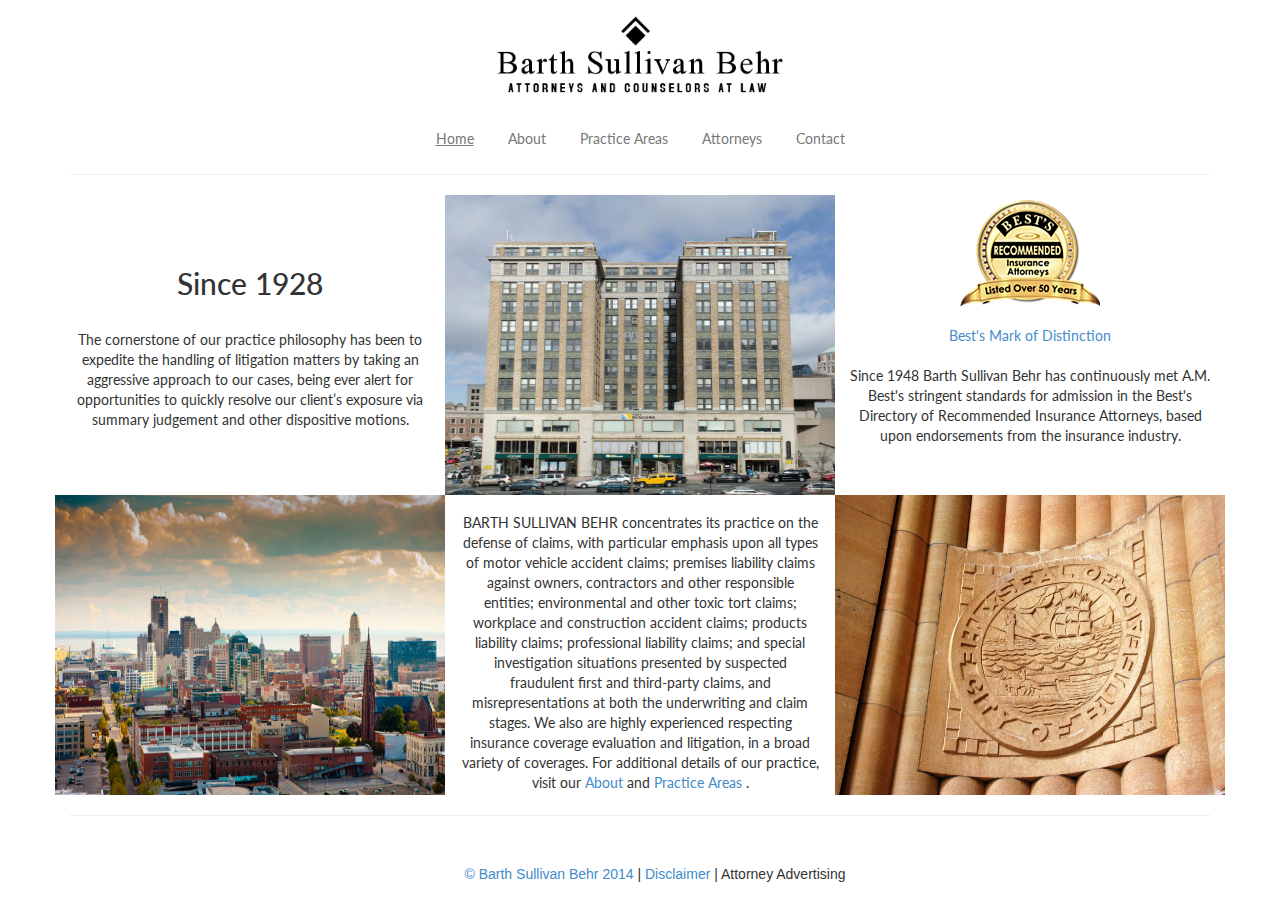
==== index.html @ 07346969 "holy smokes this is some bad stuff" ====
<!DOCTYPE html>

<html lang="en">

<head>

  <meta name="generator" content="HTML Tidy for HTML5 (experimental) for Windows https://github.com/w3c/tidy-html5/tree/c63cc39"
  />

  <meta charset="utf-8" />

  <meta http-equiv="X-UA-Compatible" content="IE=edge" />

  <meta name="viewport" content="width=device-width, initial-scale=1" />

  <meta name="description" content="" />

  <meta name="author" content="" />

  <link href='http://fonts.googleapis.com/css?family=Lato' rel='stylesheet' type='text/css' />

  <link rel="shortcut icon" href="favicon.ico" />

  <title>Barth Sullivan Behr</title>

  <!-- Bootstrap core CSS -->

  <link href="css/bootstrap.min.css" rel="stylesheet" />

  <!-- Custom styles for this template -->

  <link href="style.css" rel="stylesheet" />

  <!-- HTML5 shim and Respond.js IE8 support of HTML5 elements and media queries -->

  <!--[if lt IE 9]>

      <script src="https://oss.maxcdn.com/html5shiv/3.7.2/html5shiv.min.js"></script>

      <script src="https://oss.maxcdn.com/respond/1.4.2/respond.min.js"></script>

    <![endif]-->

</head>

<body>

  <div class="container">
    <nav class="navbar navbar-default" role="navigation">
      <!-- Brand and toggle get grouped for better mobile display -->
      <div class="navbar-brand">
        <a href="http://barthbehr.com/index.html"><img class="imagess" src="imgs/logo-no-address4.png" /></a>
      </div>
      <div class="navbar-header">
        <button type="button" class="navbar-toggle" data-toggle="collapse" data-target=".navbar-ex1-collapse">
            <span class="sr-only">Toggle navigation</span>
            <span class="icon-bar"></span>
            <span class="icon-bar"></span>
            <span class="icon-bar"></span>
          </button>
      </div>

      <!-- Collect the nav links, forms, and other content for toggling -->
      <div class="collapse navbar-collapse navbar-ex1-collapse">
        <ul class="nav navbar-nav">
          <li>
            <a class="active" href="index.html">Home</a>
          </li>
          <li>
            <a href="about.html">About</a>
          </li>
          <li>
            <a href="practiceareas.html">Practice Areas</a>
          </li>
          <li>
            <a href="attorneys.html">Attorneys</a>
          </li>
          <li>
            <a href="contact.html">Contact</a>
          </li>

        </ul>
      </div>
      <!-- /.navbar-collapse -->
    </nav>


  </div>

  <!-- Main jumbotron for a primary marketing message or call to action -->

  <div class="container">

    <div class="row text-center">

      <div id="inherit" class="col-md-4 ">

        <div id="gridtext">

          <h2>Since 1928</h2>

          <br>

          <p>

            The cornerstone of our practice philosophy has been to expedite the handling of litigation matters by taking an aggressive
            approach to our cases, being ever alert for opportunities to quickly resolve our client’s exposure via summary
            judgement and other dispositive motions.</p>

        </div>

      </div>

      <div id="gridimg" class="col-md-4">

      </div>

      <div id="inherit" class="col-md-4 ">

        <a href="http://www3.ambest.com/DPSDirectorySearch/CompanyDisplay.aspx?dpid=15029&amp;nid=1">

          <img id="imgbest" src="imgs/best.png" />

        </a>

        <p>

          <br />

          <a href="http://www3.ambest.com/DPSDirectorySearch/CompanyDisplay.aspx?dpid=15029&amp;nid=1">Best&#39;s Mark of

        Distinction</a>

          <br />

          <br />Since 1948 Barth Sullivan Behr has continuously met A.M. Best&#39;s stringent standards for admission in
          the Best&#39;s Directory of Recommended Insurance Attorneys, based upon endorsements from the insurance industry.</p>

      </div>









    </div>

    <div class="row text-center">



      <div id="gridimg3" class="col-md-4 ">



      </div>

      <div id="inherit" class="col-md-4 ">

        <div id="gridtext1">

          <p>BARTH SULLIVAN BEHR concentrates its practice on the defense of claims, with particular emphasis upon all types
            of motor vehicle accident claims; premises liability claims against owners, contractors and other responsible
            entities; environmental and other toxic tort claims; workplace and construction accident claims; products liability
            claims; professional liability claims; and special investigation situations presented by suspected fraudulent
            first and third-party claims, and misrepresentations at both the underwriting and claim stages. We also are highly
            experienced respecting insurance coverage evaluation and litigation, in a broad variety of coverages. For additional
            details of our practice, visit our <a href="about.html">About</a> and <a href="practiceareas.html">Practice Areas</a>            .</p>

        </div>

      </div>

      <div id="gridimg2" class="col-md-4"></div>

    </div>

    <hr />





    <footer>

      <div class="container">



        <p id="copy"> <a href="http://barthbehr.com/"> &copy; Barth Sullivan Behr 2014 </a> | <a href="disclaimer.html"> Disclaimer </a>|
          Attorney Advertising</p>

      </div>

    </footer>

  </div>

  <!-- /container -->

  <!-- Bootstrap core JavaScript

    ================================================== -->

  <!-- Placed at the end of the document so the pages load faster -->

  <script src="https://ajax.googleapis.com/ajax/libs/jquery/1.11.1/jquery.min.js"></script>

  <script src="js/bootstrap.min.js"></script>
</body>

</html>
---- style.css ----
/* Move down content because we have a fixed navbar that is 50px tall */

body {
  padding-bottom: 20px;
  font-family: 'Lato', sans-serif;
}

#padding-top {
  margin-top: 40px;
  height: 40px;
}

#space {
  margin-bottom: 40px;
}

.headshot {
  width: 100%;
  margin-top: 17px;
  padding-top: 10px;
}

#sum41 {
  margin-left: 15px;
}

#minheight {
  min-height: 230px;
}

#gridtext {
  margin-top: 20%;
}

#gridtext1 {
  margin-top: 5%;
}

#gridimg {
  height: 300px;
  background-image: url(imgs/build3.gif);
  background-size: 100% 100%;
}

#gridimg2 {
  height: 300px;
  background-image: url(imgs/2.JPG);
  background-size: 100% 100%;
}

#gridimg3 {
  height: 300px;
  background-image: url(imgs/skyline.jpg);
  background-size: 100% 100%;
}

#inherit {
  height: 300px;
  max-height: 300px;
}

#row {
  text-align: center;
}

#splashimg {
  display: table;
  height: 100%;
  /* For at least Firefox */
  width: 100%;
  min-height: 55em;
  background: url(imgs/build3.gif) no-repeat center;
  margin-top: -20px;
  margin-left: auto;
  margin-right: auto;
}

.site-wrapper-inner {
  display: table-cell;
  vertical-align: top;
}

.cover-container {
  margin-right: auto;
  margin-left: auto;
}

.cover {
  padding: 0 20px;
}

.cover .btn-lg {
  padding: 10px 20px;
  font-weight: bold;
}


/* Padding for spacing */

.inner {
  padding: 30px;
}

.backer {
  background-color: #fff;
  opacity: .4;
}

.navbar {
  background: #fff;
}

.navbar-toggle {}

.menubar {
  float: right;
  padding-top: 6em;
  padding-right: 5em;
}

.active {
  background-color: #fff;
  text-decoration: underline;
}

.nav.nav-pills a {
  color: #000;
}

.nav.nav-pils a:active {}

.nav.nav-pills li.active a:hover {
  background-color: #eee;
}

.fullcontact {
  clear: both;
}

#office {
  padding-top: 20px;
}

#contact {
  padding-top: 30px;
}

#imgbest {
  padding-top: 5px;
}

#copy {
  text-align: center;
  padding-top: 2em;
  font-family: Arial, "Helvetica Neue", Helvetica, sans-serif;
}

.jumbotron {
  height: 29em;
}

.jumbotron h1 {
  margin-top: 10%;
}

.grayout {
  opacity: 0.2;
  filter: alpha(opacity=40);
  /* msie */
  padding: .2em;
}

.grayout:hover {
  opacity: 1;
  filter: none;
  /* msie */
}

#wall {
  display: block;
  margin-left: auto;
  margin-right: auto;
  width: 400px;
}


/*accordian*/

.panel-group {
  margin-top: 30px;
}

.panel-heading a:after {
  font-family: 'Glyphicons Halflings';
  content: "\e114";
  float: right;
  color: grey;
}

.panel-heading a.collapsed:after {
  content: "\e080";
}

.navbar-brand {
  float: none;
  height: 75%;
}

.imagess {
  display: block;
  margin-left: auto;
  margin-right: auto;
  width: 300px;
}

.collapse.navbar-collapse.navbar-ex1-collapse {
  margin: auto;
  width: 90%;
}

.navbar-nav {
  margin: auto;
  float: none;
  text-align: center;
}

.nav>li {
  display: inline-block;
}

.navbar-nav>li {
  float: none;
}

.navbar {
  border: none;
  border-bottom: 1px solid #eee;
  padding-bottom: 10px;
}


/*MOBILE*/

@media(max-width:800px) {
  .navbar-toggle {
    float: none;
    margin: auto;
  }
  body {
    padding-top: 0px;
  }
  .navbar-header {
    float: none;
  }
  .container>.navbar-header {
    display: block;
    margin-left: auto;
    margin-right: auto;
  }
  .navbar {
    position: relative;
    background: #fff;
    margin: 0;
  }
  .navbar-brand {
    position: relative;
    float: none;
    margin: auto;
  }
  .navbar-brand img {
    position: relative;
    width: 250px;
    padding-bottom: 30px;
    margin-left: auto;
    margin-right: auto;
    display: block;
  }
  .menubar {
    position: relative;
    padding-top: 0em;
    padding-right: 0em;
    width: 100%;
  }
  .nav {
    display: block;
    margin-left: auto;
    margin-right: auto;
  }
  .nav>li>a {
    padding: 6px 0px 6px 5px;
  }
}
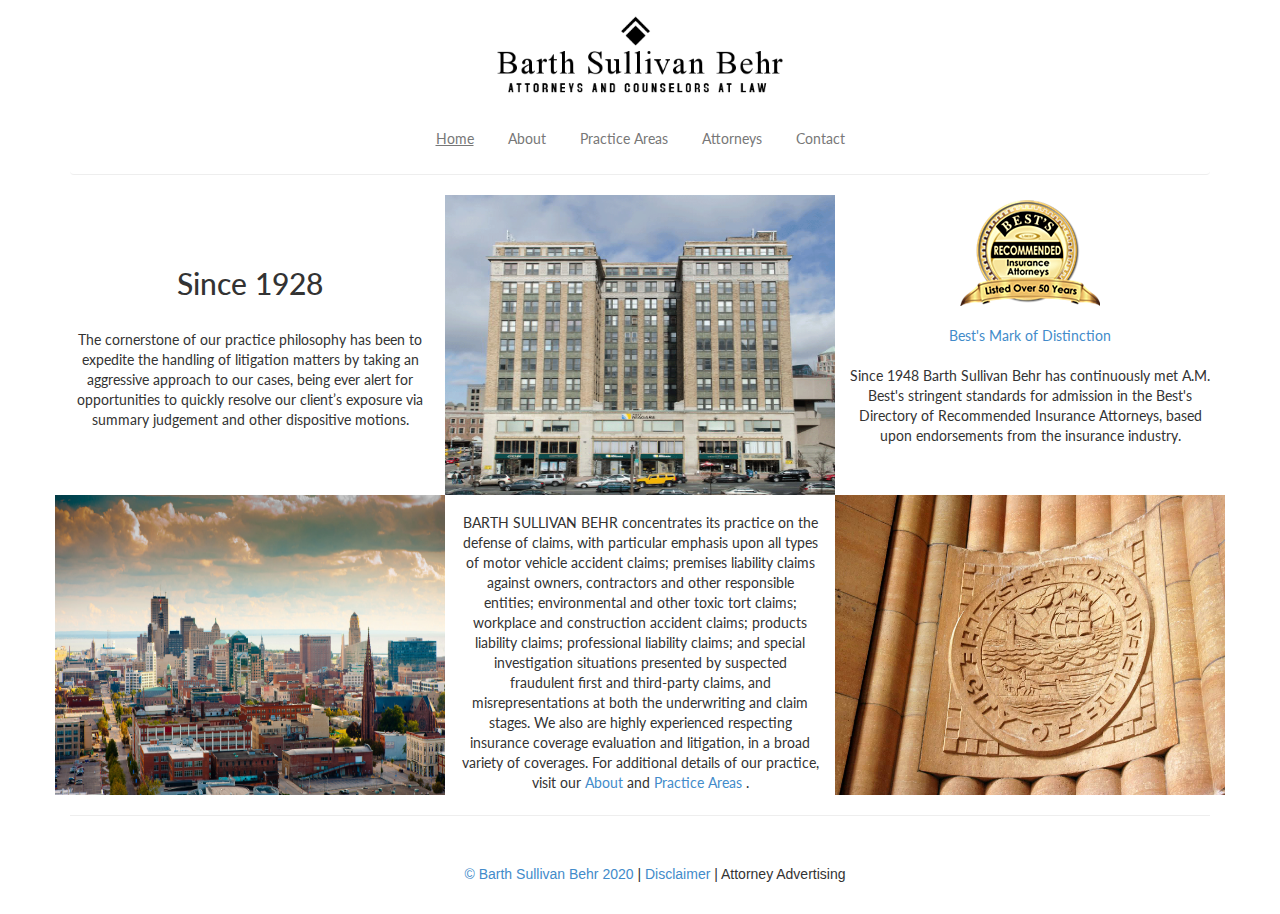
==== commit f7e1f922: "did some updating" ====
--- a/index.html
+++ b/index.html
@@ -1,215 +1,209 @@
 <!DOCTYPE html>
 
 <html lang="en">
-
-<head>
-
-  <meta name="generator" content="HTML Tidy for HTML5 (experimental) for Windows https://github.com/w3c/tidy-html5/tree/c63cc39"
-  />
-
-  <meta charset="utf-8" />
-
-  <meta http-equiv="X-UA-Compatible" content="IE=edge" />
-
-  <meta name="viewport" content="width=device-width, initial-scale=1" />
-
-  <meta name="description" content="" />
-
-  <meta name="author" content="" />
-
-  <link href='http://fonts.googleapis.com/css?family=Lato' rel='stylesheet' type='text/css' />
-
-  <link rel="shortcut icon" href="favicon.ico" />
-
-  <title>Barth Sullivan Behr</title>
-
-  <!-- Bootstrap core CSS -->
-
-  <link href="css/bootstrap.min.css" rel="stylesheet" />
-
-  <!-- Custom styles for this template -->
-
-  <link href="style.css" rel="stylesheet" />
-
-  <!-- HTML5 shim and Respond.js IE8 support of HTML5 elements and media queries -->
-
-  <!--[if lt IE 9]>
-
+  <head>
+    <meta
+      name="generator"
+      content="HTML Tidy for HTML5 (experimental) for Windows https://github.com/w3c/tidy-html5/tree/c63cc39"
+    />
+
+    <meta charset="utf-8" />
+
+    <meta http-equiv="X-UA-Compatible" content="IE=edge" />
+
+    <meta name="viewport" content="width=device-width, initial-scale=1" />
+
+    <meta name="description" content="" />
+
+    <meta name="author" content="" />
+
+    <link
+      href="http://fonts.googleapis.com/css?family=Lato"
+      rel="stylesheet"
+      type="text/css"
+    />
+
+    <link rel="shortcut icon" href="favicon.ico" />
+
+    <title>Barth Sullivan Behr</title>
+
+    <!-- Bootstrap core CSS -->
+
+    <link href="css/bootstrap.min.css" rel="stylesheet" />
+
+    <!-- Custom styles for this template -->
+
+    <link href="style.css" rel="stylesheet" />
+
+    <!-- HTML5 shim and Respond.js IE8 support of HTML5 elements and media queries -->
+
+    <!--[if lt IE 9]>
       <script src="https://oss.maxcdn.com/html5shiv/3.7.2/html5shiv.min.js"></script>
 
       <script src="https://oss.maxcdn.com/respond/1.4.2/respond.min.js"></script>
-
     <![endif]-->
 
-</head>
-
-<body>
-
-  <div class="container">
-    <nav class="navbar navbar-default" role="navigation">
-      <!-- Brand and toggle get grouped for better mobile display -->
-      <div class="navbar-brand">
-        <a href="http://barthbehr.com/index.html"><img class="imagess" src="imgs/logo-no-address4.png" /></a>
-      </div>
-      <div class="navbar-header">
-        <button type="button" class="navbar-toggle" data-toggle="collapse" data-target=".navbar-ex1-collapse">
+    <!-- Global site tag (gtag.js) - Google Analytics -->
+    <script
+      async
+      src="https://www.googletagmanager.com/gtag/js?id=UA-113145122-9"
+    ></script>
+    <script>
+      window.dataLayer = window.dataLayer || [];
+      function gtag() {
+        dataLayer.push(arguments);
+      }
+      gtag("js", new Date());
+
+      gtag("config", "UA-113145122-9");
+    </script>
+  </head>
+
+  <body>
+    <div class="container">
+      <nav class="navbar navbar-default" role="navigation">
+        <!-- Brand and toggle get grouped for better mobile display -->
+        <div class="navbar-brand">
+          <a href="http://barthbehr.com/index.html"
+            ><img class="imagess" src="imgs/logo-no-address4.png"
+          /></a>
+        </div>
+        <div class="navbar-header">
+          <button
+            type="button"
+            class="navbar-toggle"
+            data-toggle="collapse"
+            data-target=".navbar-ex1-collapse"
+          >
             <span class="sr-only">Toggle navigation</span>
             <span class="icon-bar"></span>
             <span class="icon-bar"></span>
             <span class="icon-bar"></span>
           </button>
+        </div>
+
+        <!-- Collect the nav links, forms, and other content for toggling -->
+        <div class="collapse navbar-collapse navbar-ex1-collapse">
+          <ul class="nav navbar-nav">
+            <li>
+              <a class="active" href="index.html">Home</a>
+            </li>
+            <li>
+              <a href="about.html">About</a>
+            </li>
+            <li>
+              <a href="practiceareas.html">Practice Areas</a>
+            </li>
+            <li>
+              <a href="attorneys.html">Attorneys</a>
+            </li>
+            <li>
+              <a href="contact.html">Contact</a>
+            </li>
+          </ul>
+        </div>
+        <!-- /.navbar-collapse -->
+      </nav>
+    </div>
+
+    <!-- Main jumbotron for a primary marketing message or call to action -->
+
+    <div class="container">
+      <div class="row text-center">
+        <div id="inherit" class="col-md-4 ">
+          <div id="gridtext">
+            <h2>Since 1928</h2>
+
+            <br />
+
+            <p>
+              The cornerstone of our practice philosophy has been to expedite
+              the handling of litigation matters by taking an aggressive
+              approach to our cases, being ever alert for opportunities to
+              quickly resolve our client’s exposure via summary judgement and
+              other dispositive motions.
+            </p>
+          </div>
+        </div>
+
+        <div id="gridimg" class="col-md-4"></div>
+
+        <div id="inherit" class="col-md-4 ">
+          <a
+            href="http://www3.ambest.com/DPSDirectorySearch/CompanyDisplay.aspx?dpid=15029&amp;nid=1"
+          >
+            <img id="imgbest" src="imgs/best.png" />
+          </a>
+
+          <p>
+            <br />
+
+            <a
+              href="http://www3.ambest.com/DPSDirectorySearch/CompanyDisplay.aspx?dpid=15029&amp;nid=1"
+              >Best&#39;s Mark of Distinction</a
+            >
+
+            <br />
+
+            <br />Since 1948 Barth Sullivan Behr has continuously met A.M.
+            Best&#39;s stringent standards for admission in the Best&#39;s
+            Directory of Recommended Insurance Attorneys, based upon
+            endorsements from the insurance industry.
+          </p>
+        </div>
       </div>
 
-      <!-- Collect the nav links, forms, and other content for toggling -->
-      <div class="collapse navbar-collapse navbar-ex1-collapse">
-        <ul class="nav navbar-nav">
-          <li>
-            <a class="active" href="index.html">Home</a>
-          </li>
-          <li>
-            <a href="about.html">About</a>
-          </li>
-          <li>
-            <a href="practiceareas.html">Practice Areas</a>
-          </li>
-          <li>
-            <a href="attorneys.html">Attorneys</a>
-          </li>
-          <li>
-            <a href="contact.html">Contact</a>
-          </li>
-
-        </ul>
+      <div class="row text-center">
+        <div id="gridimg3" class="col-md-4 "></div>
+
+        <div id="inherit" class="col-md-4 ">
+          <div id="gridtext1">
+            <p>
+              BARTH SULLIVAN BEHR concentrates its practice on the defense of
+              claims, with particular emphasis upon all types of motor vehicle
+              accident claims; premises liability claims against owners,
+              contractors and other responsible entities; environmental and
+              other toxic tort claims; workplace and construction accident
+              claims; products liability claims; professional liability claims;
+              and special investigation situations presented by suspected
+              fraudulent first and third-party claims, and misrepresentations at
+              both the underwriting and claim stages. We also are highly
+              experienced respecting insurance coverage evaluation and
+              litigation, in a broad variety of coverages. For additional
+              details of our practice, visit our
+              <a href="about.html">About</a> and
+              <a href="practiceareas.html">Practice Areas</a> .
+            </p>
+          </div>
+        </div>
+
+        <div id="gridimg2" class="col-md-4"></div>
       </div>
-      <!-- /.navbar-collapse -->
-    </nav>
-
-
-  </div>
-
-  <!-- Main jumbotron for a primary marketing message or call to action -->
-
-  <div class="container">
-
-    <div class="row text-center">
-
-      <div id="inherit" class="col-md-4 ">
-
-        <div id="gridtext">
-
-          <h2>Since 1928</h2>
-
-          <br>
-
-          <p>
-
-            The cornerstone of our practice philosophy has been to expedite the handling of litigation matters by taking an aggressive
-            approach to our cases, being ever alert for opportunities to quickly resolve our client’s exposure via summary
-            judgement and other dispositive motions.</p>
-
-        </div>
-
-      </div>
-
-      <div id="gridimg" class="col-md-4">
-
-      </div>
-
-      <div id="inherit" class="col-md-4 ">
-
-        <a href="http://www3.ambest.com/DPSDirectorySearch/CompanyDisplay.aspx?dpid=15029&amp;nid=1">
-
-          <img id="imgbest" src="imgs/best.png" />
-
-        </a>
-
-        <p>
-
-          <br />
-
-          <a href="http://www3.ambest.com/DPSDirectorySearch/CompanyDisplay.aspx?dpid=15029&amp;nid=1">Best&#39;s Mark of
-
-        Distinction</a>
-
-          <br />
-
-          <br />Since 1948 Barth Sullivan Behr has continuously met A.M. Best&#39;s stringent standards for admission in
-          the Best&#39;s Directory of Recommended Insurance Attorneys, based upon endorsements from the insurance industry.</p>
-
-      </div>
-
-
-
-
-
-
-
-
-
+
+      <hr />
+
+      <footer>
+        <div class="container">
+          <p id="copy">
+            <a href="http://barthbehr.com/">
+              &copy; Barth Sullivan Behr 2020
+            </a>
+            | <a href="disclaimer.html"> Disclaimer </a>| Attorney Advertising
+          </p>
+        </div>
+      </footer>
     </div>
 
-    <div class="row text-center">
-
-
-
-      <div id="gridimg3" class="col-md-4 ">
-
-
-
-      </div>
-
-      <div id="inherit" class="col-md-4 ">
-
-        <div id="gridtext1">
-
-          <p>BARTH SULLIVAN BEHR concentrates its practice on the defense of claims, with particular emphasis upon all types
-            of motor vehicle accident claims; premises liability claims against owners, contractors and other responsible
-            entities; environmental and other toxic tort claims; workplace and construction accident claims; products liability
-            claims; professional liability claims; and special investigation situations presented by suspected fraudulent
-            first and third-party claims, and misrepresentations at both the underwriting and claim stages. We also are highly
-            experienced respecting insurance coverage evaluation and litigation, in a broad variety of coverages. For additional
-            details of our practice, visit our <a href="about.html">About</a> and <a href="practiceareas.html">Practice Areas</a>            .</p>
-
-        </div>
-
-      </div>
-
-      <div id="gridimg2" class="col-md-4"></div>
-
-    </div>
-
-    <hr />
-
-
-
-
-
-    <footer>
-
-      <div class="container">
-
-
-
-        <p id="copy"> <a href="http://barthbehr.com/"> &copy; Barth Sullivan Behr 2014 </a> | <a href="disclaimer.html"> Disclaimer </a>|
-          Attorney Advertising</p>
-
-      </div>
-
-    </footer>
-
-  </div>
-
-  <!-- /container -->
-
-  <!-- Bootstrap core JavaScript
+    <!-- /container -->
+
+    <!-- Bootstrap core JavaScript
 
     ================================================== -->
 
-  <!-- Placed at the end of the document so the pages load faster -->
-
-  <script src="https://ajax.googleapis.com/ajax/libs/jquery/1.11.1/jquery.min.js"></script>
-
-  <script src="js/bootstrap.min.js"></script>
-</body>
-
-</html>+    <!-- Placed at the end of the document so the pages load faster -->
+
+    <script src="https://ajax.googleapis.com/ajax/libs/jquery/1.11.1/jquery.min.js"></script>
+
+    <script src="js/bootstrap.min.js"></script>
+  </body>
+</html>
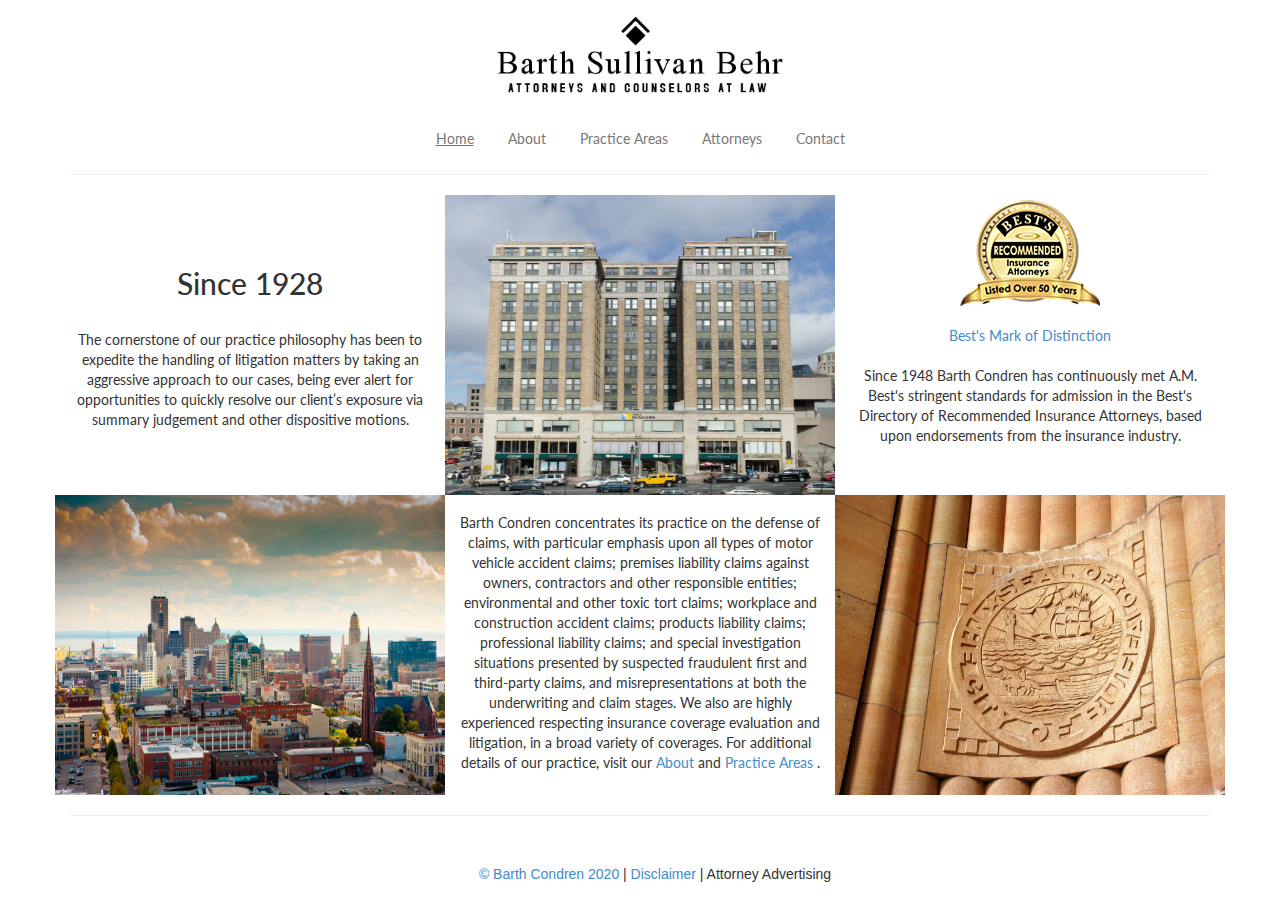
==== commit 20efb9c3: "changed to condren" ====
--- a/index.html
+++ b/index.html
@@ -25,7 +25,7 @@
 
     <link rel="shortcut icon" href="favicon.ico" />
 
-    <title>Barth Sullivan Behr</title>
+    <title>Barth Condren</title>
 
     <!-- Bootstrap core CSS -->
 
@@ -64,7 +64,7 @@
       <nav class="navbar navbar-default" role="navigation">
         <!-- Brand and toggle get grouped for better mobile display -->
         <div class="navbar-brand">
-          <a href="http://barthbehr.com/index.html"
+          <a href="http://barthcondren.com/index.html"
             ><img class="imagess" src="imgs/logo-no-address4.png"
           /></a>
         </div>
@@ -110,7 +110,7 @@
 
     <div class="container">
       <div class="row text-center">
-        <div id="inherit" class="col-md-4 ">
+        <div id="inherit" class="col-md-4">
           <div id="gridtext">
             <h2>Since 1928</h2>
 
@@ -128,7 +128,7 @@
 
         <div id="gridimg" class="col-md-4"></div>
 
-        <div id="inherit" class="col-md-4 ">
+        <div id="inherit" class="col-md-4">
           <a
             href="http://www3.ambest.com/DPSDirectorySearch/CompanyDisplay.aspx?dpid=15029&amp;nid=1"
           >
@@ -145,32 +145,32 @@
 
             <br />
 
-            <br />Since 1948 Barth Sullivan Behr has continuously met A.M.
-            Best&#39;s stringent standards for admission in the Best&#39;s
-            Directory of Recommended Insurance Attorneys, based upon
-            endorsements from the insurance industry.
+            <br />Since 1948 Barth Condren has continuously met A.M. Best&#39;s
+            stringent standards for admission in the Best&#39;s Directory of
+            Recommended Insurance Attorneys, based upon endorsements from the
+            insurance industry.
           </p>
         </div>
       </div>
 
       <div class="row text-center">
-        <div id="gridimg3" class="col-md-4 "></div>
-
-        <div id="inherit" class="col-md-4 ">
+        <div id="gridimg3" class="col-md-4"></div>
+
+        <div id="inherit" class="col-md-4">
           <div id="gridtext1">
             <p>
-              BARTH SULLIVAN BEHR concentrates its practice on the defense of
-              claims, with particular emphasis upon all types of motor vehicle
-              accident claims; premises liability claims against owners,
-              contractors and other responsible entities; environmental and
-              other toxic tort claims; workplace and construction accident
-              claims; products liability claims; professional liability claims;
-              and special investigation situations presented by suspected
-              fraudulent first and third-party claims, and misrepresentations at
-              both the underwriting and claim stages. We also are highly
-              experienced respecting insurance coverage evaluation and
-              litigation, in a broad variety of coverages. For additional
-              details of our practice, visit our
+              Barth Condren concentrates its practice on the defense of claims,
+              with particular emphasis upon all types of motor vehicle accident
+              claims; premises liability claims against owners, contractors and
+              other responsible entities; environmental and other toxic tort
+              claims; workplace and construction accident claims; products
+              liability claims; professional liability claims; and special
+              investigation situations presented by suspected fraudulent first
+              and third-party claims, and misrepresentations at both the
+              underwriting and claim stages. We also are highly experienced
+              respecting insurance coverage evaluation and litigation, in a
+              broad variety of coverages. For additional details of our
+              practice, visit our
               <a href="about.html">About</a> and
               <a href="practiceareas.html">Practice Areas</a> .
             </p>
@@ -185,9 +185,7 @@
       <footer>
         <div class="container">
           <p id="copy">
-            <a href="http://barthbehr.com/">
-              &copy; Barth Sullivan Behr 2020
-            </a>
+            <a href="http://barthcondren.com/"> &copy; Barth Condren 2020 </a>
             | <a href="disclaimer.html"> Disclaimer </a>| Attorney Advertising
           </p>
         </div>
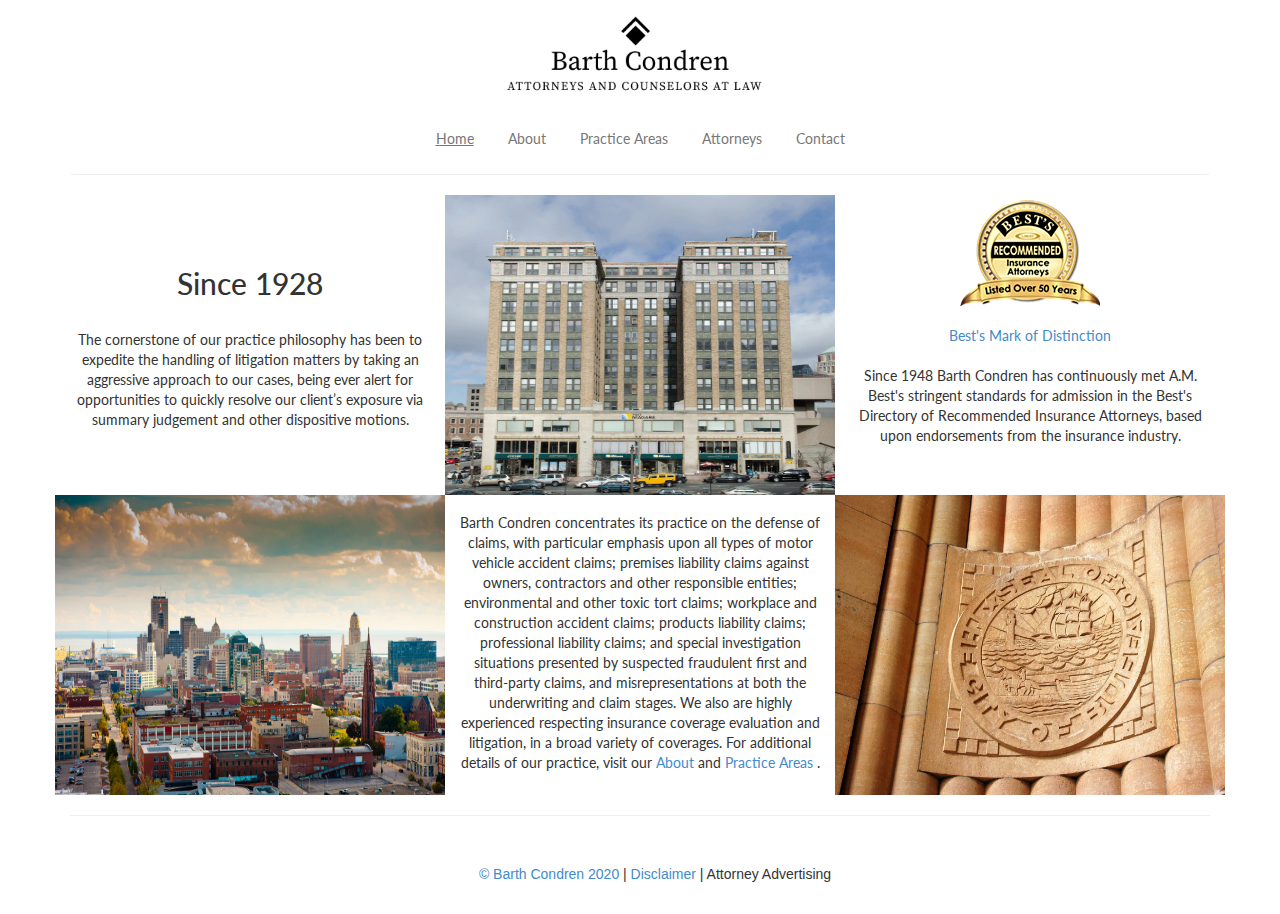
==== commit f50eb732: "changed this too" ====
--- a/index.html
+++ b/index.html
@@ -18,7 +18,7 @@
     <meta name="author" content="" />
 
     <link
-      href="http://fonts.googleapis.com/css?family=Lato"
+      href="https://fonts.googleapis.com/css?family=Lato"
       rel="stylesheet"
       type="text/css"
     />
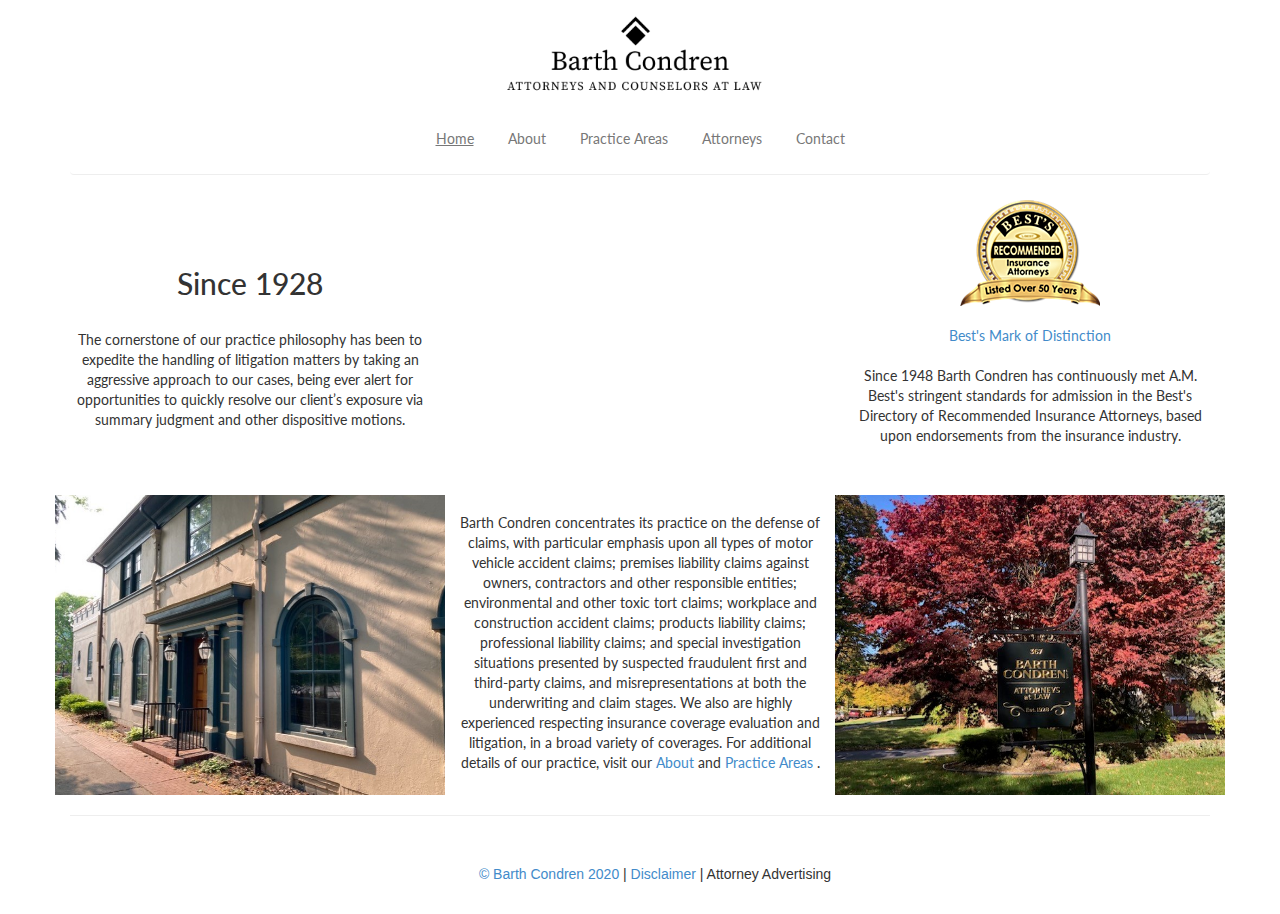
==== commit 99dbb302: "updates to barthbehr" ====
--- a/index.html
+++ b/index.html
@@ -13,10 +13,23 @@
 
     <meta name="viewport" content="width=device-width, initial-scale=1" />
 
-    <meta name="description" content="" />
-
-    <meta name="author" content="" />
-
+    <!-- Primary Meta Tags -->
+    <title>Barth Condren</title>
+    <meta name="title" content="Barth Condren" />
+    <meta
+      name="description"
+      content="Professional attorneys serving Western New York since 1928"
+    />
+
+    <!-- Open Graph / Facebook -->
+    <meta property="og:type" content="website" />
+    <meta property="og:url" content="https://barthcondren.com/" />
+    <meta property="og:title" content="Barth Condren" />
+    <meta
+      property="og:description"
+      content="Professional attorneys serving Western New York since 1928"
+    />
+    <meta property="og:image" content="imgs/logo-no-address4.png" />
     <link
       href="https://fonts.googleapis.com/css?family=Lato"
       rel="stylesheet"
@@ -65,7 +78,10 @@
         <!-- Brand and toggle get grouped for better mobile display -->
         <div class="navbar-brand">
           <a href="http://barthcondren.com/index.html"
-            ><img class="imagess" src="imgs/logo-no-address4.png"
+            ><img
+              class="imagess"
+              src="imgs/logo-no-address4.png"
+              alt="barth condren logo"
           /></a>
         </div>
         <div class="navbar-header">
@@ -120,7 +136,7 @@
               The cornerstone of our practice philosophy has been to expedite
               the handling of litigation matters by taking an aggressive
               approach to our cases, being ever alert for opportunities to
-              quickly resolve our client’s exposure via summary judgement and
+              quickly resolve our client’s exposure via summary judgment and
               other dispositive motions.
             </p>
           </div>
--- a/style.css
+++ b/style.css
@@ -2,7 +2,7 @@
 
 body {
   padding-bottom: 20px;
-  font-family: 'Lato', sans-serif;
+  font-family: "Lato", sans-serif;
 }
 
 #padding-top {
@@ -26,6 +26,7 @@
 
 #minheight {
   min-height: 230px;
+  margin-bottom: 40px;
 }
 
 #gridtext {
@@ -38,20 +39,23 @@
 
 #gridimg {
   height: 300px;
-  background-image: url(imgs/build3.gif);
-  background-size: 100% 100%;
+  background-image: url(imgs/splash1.jpg);
+  background-size:cover;
+  background-position:center;
 }
 
 #gridimg2 {
   height: 300px;
-  background-image: url(imgs/2.JPG);
-  background-size: 100% 100%;
+  background-image: url(imgs/splash2.jpg);
+  background-size:cover;
+  background-position:center;
 }
 
 #gridimg3 {
   height: 300px;
-  background-image: url(imgs/skyline.jpg);
-  background-size: 100% 100%;
+  background-image: url(imgs/splash3.jpg);
+  background-size:cover;
+  background-position:center;
 }
 
 #inherit {
@@ -94,7 +98,6 @@
   font-weight: bold;
 }
 
-
 /* Padding for spacing */
 
 .inner {
@@ -103,14 +106,15 @@
 
 .backer {
   background-color: #fff;
-  opacity: .4;
+  opacity: 0.4;
 }
 
 .navbar {
   background: #fff;
 }
 
-.navbar-toggle {}
+.navbar-toggle {
+}
 
 .menubar {
   float: right;
@@ -127,7 +131,8 @@
   color: #000;
 }
 
-.nav.nav-pils a:active {}
+.nav.nav-pils a:active {
+}
 
 .nav.nav-pills li.active a:hover {
   background-color: #eee;
@@ -167,7 +172,7 @@
   opacity: 0.2;
   filter: alpha(opacity=40);
   /* msie */
-  padding: .2em;
+  padding: 0.2em;
 }
 
 .grayout:hover {
@@ -183,7 +188,6 @@
   width: 400px;
 }
 
-
 /*accordian*/
 
 .panel-group {
@@ -191,7 +195,7 @@
 }
 
 .panel-heading a:after {
-  font-family: 'Glyphicons Halflings';
+  font-family: "Glyphicons Halflings";
   content: "\e114";
   float: right;
   color: grey;
@@ -224,11 +228,11 @@
   text-align: center;
 }
 
-.nav>li {
+.nav > li {
   display: inline-block;
 }
 
-.navbar-nav>li {
+.navbar-nav > li {
   float: none;
 }
 
@@ -238,10 +242,9 @@
   padding-bottom: 10px;
 }
 
-
 /*MOBILE*/
 
-@media(max-width:800px) {
+@media (max-width: 800px) {
   .navbar-toggle {
     float: none;
     margin: auto;
@@ -252,7 +255,7 @@
   .navbar-header {
     float: none;
   }
-  .container>.navbar-header {
+  .container > .navbar-header {
     display: block;
     margin-left: auto;
     margin-right: auto;
@@ -286,7 +289,7 @@
     margin-left: auto;
     margin-right: auto;
   }
-  .nav>li>a {
+  .nav > li > a {
     padding: 6px 0px 6px 5px;
   }
-}+}
